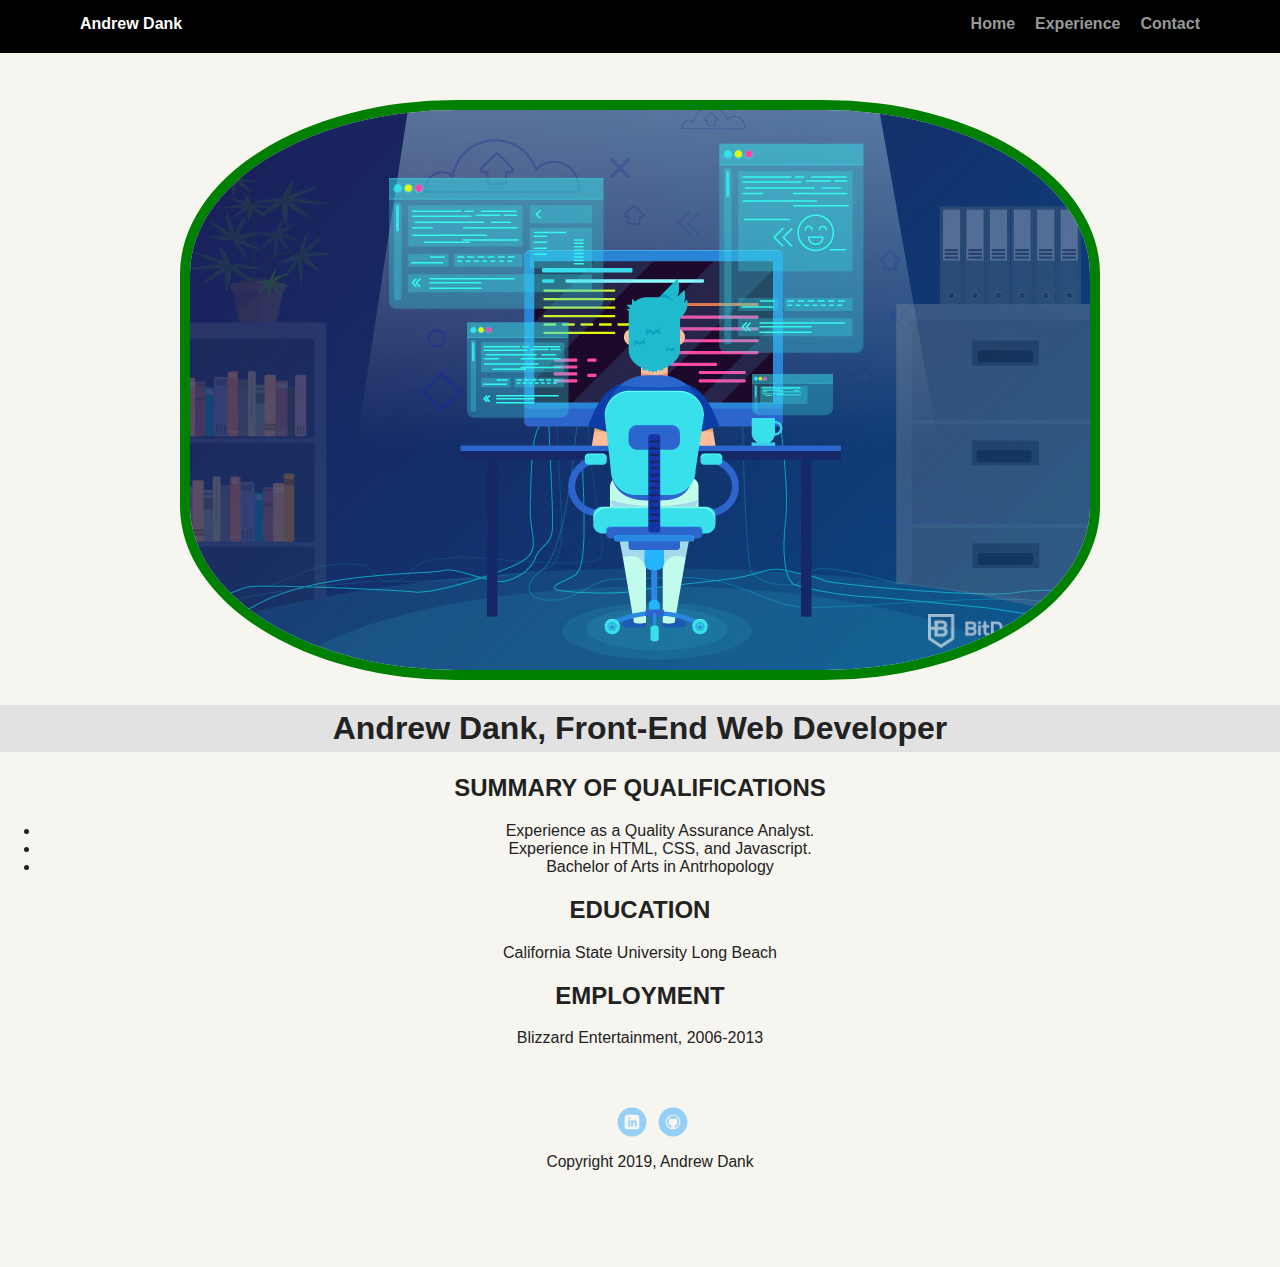
==== experience.html @ 9859577b "Made some paragraphs" ====
<!DOCTYPE HTML>

<html>

<head>
    <title>Andrew Dank's Resume</title>
    <link rel="stylesheet" href="styles.css">
</head>

<body>
    <nav>
        <ul class="nav">
            <li class="name">Andrew Dank</li>
            <li><a href="index.html">Home</a></li>
            <li><a href="experience.html">Experience</a></li>
            <li><a href="#">Contact</a></li>
        </ul>
    </nav>

    <img src="/images/webdeveloper.jpg" alt="Picture of a web developer" class="main-image">
    <h1 class="experience-title">Andrew Dank, Front-End Web Developer</h1>
    <h2 class="experience-section-title">Summary of Qualifications</h2>
    <ul>
        <li>Experience as a Quality Assurance Analyst.</li>
        <li>Experience in HTML, CSS, and Javascript.</li>
        <li>Bachelor of Arts in Antrhopology</li>
    </ul>
    <h2 class="experience-section-title">Education</h2>
    <p>California State University Long Beach</p>
    <h2 class="experience-section-title">Employment</h2>
    <p>Blizzard Entertainment, 2006-2013</p>

    <footer>
        <ul>
            <li><a href="https://www.linkedin.com/in/andrew-dank-93144074/" class="social linkedin">LinkedIn</a></li>
            <li><a href="https://github.com/AndrewD570-cmd" class="social github">Github</a></li>
        </ul>
        <p class="copyright">Copyright 2019, Andrew Dank</p>
    </footer>

</body>

</html>
---- styles.css ----
/* Look up css properties on: https://css-tricks.com/almanac */

/* Global Layout Set-up */
* { 
  box-sizing: border-box;
}

  
body {
  margin: 0;
  padding: 0;
  text-align: center;
  font-family: 'Roboto', sans-serif;
  color: #222;
  background: #f7f5f0;
}
/* Link Styles */

a {
  text-decoration: none;
  color: #999;
}
a:hover {
  color: #6633ff;
}

/* Section Styles */

h1.experience-title {
  background-color: #e2e2e2;
  padding: 5px;

}
/* The following makes the text in <h2> uppercase */
.card-title {
  text-align: center;
  border: solid black 3px;
  border-radius: 10px;
  margin-top: 50px;
}

h2.experience-section-title {
  text-transform: uppercase;
}

.main-image {
  border: solid 10px green;
  border-radius: 30%;
  margin-top: 100px;
}

.bluetext h1 {
  color: blue;
}

    nav {
  width: 100%;
  background: black;
  min-height: 30px;
  padding: 10px;
  position: fixed;
  text-align: center;
}
.nav {
  display: flex;
  justify-content: space-around;
  font-weight: 700;
  list-style-type: none;
  margin: 0 auto;
  padding: 0;
}

.nav .name {
    display: block;
    margin-right: auto;
    color: white;
}
.nav li {
  padding: 5px 10px 10px 10px;
}
.nav a {
  transition: all .5s;
}
.nav a:hover {
  color: white
}

header {
  text-align: center;
  background: url('images/rsz_lbbeacon.jpg') no-repeat top center ;
  background-size: cover;
  overflow: hidden;
  padding-top: 60px;
}
header {
  line-height: 1.5;
}
header .profile-image {
  margin-top: 50px;
  width: 150px;
  height: 150px;
  border-radius: 50%;
  border: 3px solid white;
  transition: all .5s;
}
header .profile-image:hover {
  transform: scale(1.2) rotate(5deg);
}
.tag {
  background-color: #efefef;
  color: black;
  padding: 10px;
  border-radius: 5px;
  display: table;
  margin: 10px auto;
} 
.location {
  background-color: #222;
  color: yellow;
}
article {
  margin: 30px;
  padding: 20px 40px 40px;
  max-width: 500px;
  text-align: left;
  background: #fff;
  border-bottom: 4px solid #ccc;
  border-radius: 6px;
  transition: all .5s;
}
.card:hover {
  border-color: #ff99ff;
}

ul.skills {
  padding: 0;
  text-align: center;
}

.skills li {
  border-radius: 6px;
  display: inline-block;
  background: #ff9904;
  color: white;
  padding: 5px 10px;
  margin: 2px;
}

.skills li:nth-child(odd) {
  background: #0399ff;
}

footer {
  width: 100%;
  min-height: 30px;
  padding: 20px 0 40px 20px;
}

footer .copyright {
  top: -8px;
  font-size: .75em;
}

footer ul {
  list-style-type: none;
  margin: 0;
  padding: 0;
}

footer ul li {
  display: inline-block;
}

a.social {
  display: inline-block;
  text-indent: -9999px;
  margin-left: 5px;
  width: 30px;
  height: 30px;
  background-size: 30px 30px;
  opacity: .4;
  transition: all .5s;
}
a.twitter {
  background-image: url(images/twitter.svg);
}
a.linkedin {
  background-image: url(images/linkedin.svg);
}
a.github {
  background-image: url(images/github.svg);
}
a.social:hover {
  opacity: 1;
}
.clearfix {
  clear: both;
}

/* Styles for larger screens */
@media screen and (min-width: 720px) {
  
  .flex {
      display: -ms-flexbox;      /* TWEENER - IE 10 */
      display: flex; 
      max-width: 1200px;
      -ms-flex-pack: distribute;
      justify-content: space-around;
      margin: 0 auto;
  }

  header {
    min-height: 470px;
  }

  .nav {
    max-width: 1200px;
    padding: 0 30px;
  }


  main {
    padding-top: 20px;
  }

  main p {
    line-height: 1.6em;
  }

  footer {
    font-size: 1.3em;
    max-width: 1200px;
    margin: 40px auto;
  }

 

}
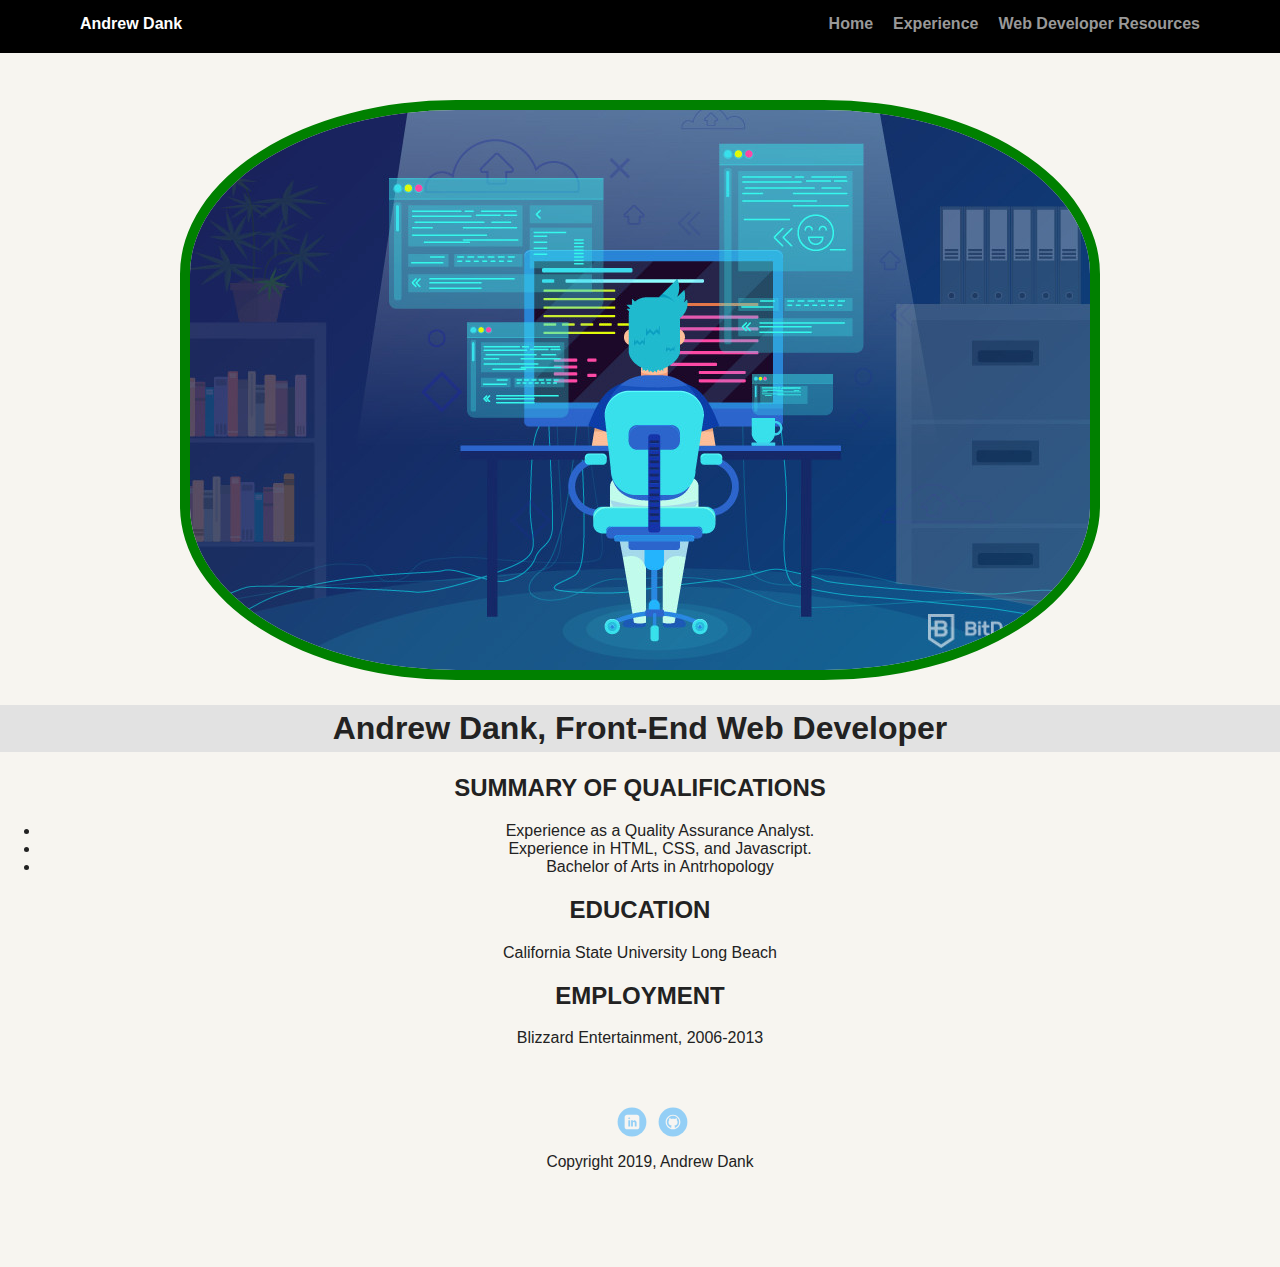
==== commit 4b4698f1: "Created a new section" ====
--- a/experience.html
+++ b/experience.html
@@ -13,7 +13,7 @@
             <li class="name">Andrew Dank</li>
             <li><a href="index.html">Home</a></li>
             <li><a href="experience.html">Experience</a></li>
-            <li><a href="#">Contact</a></li>
+            <li><a href="resources.html">Web Developer Resources</a></li>
         </ul>
     </nav>
 
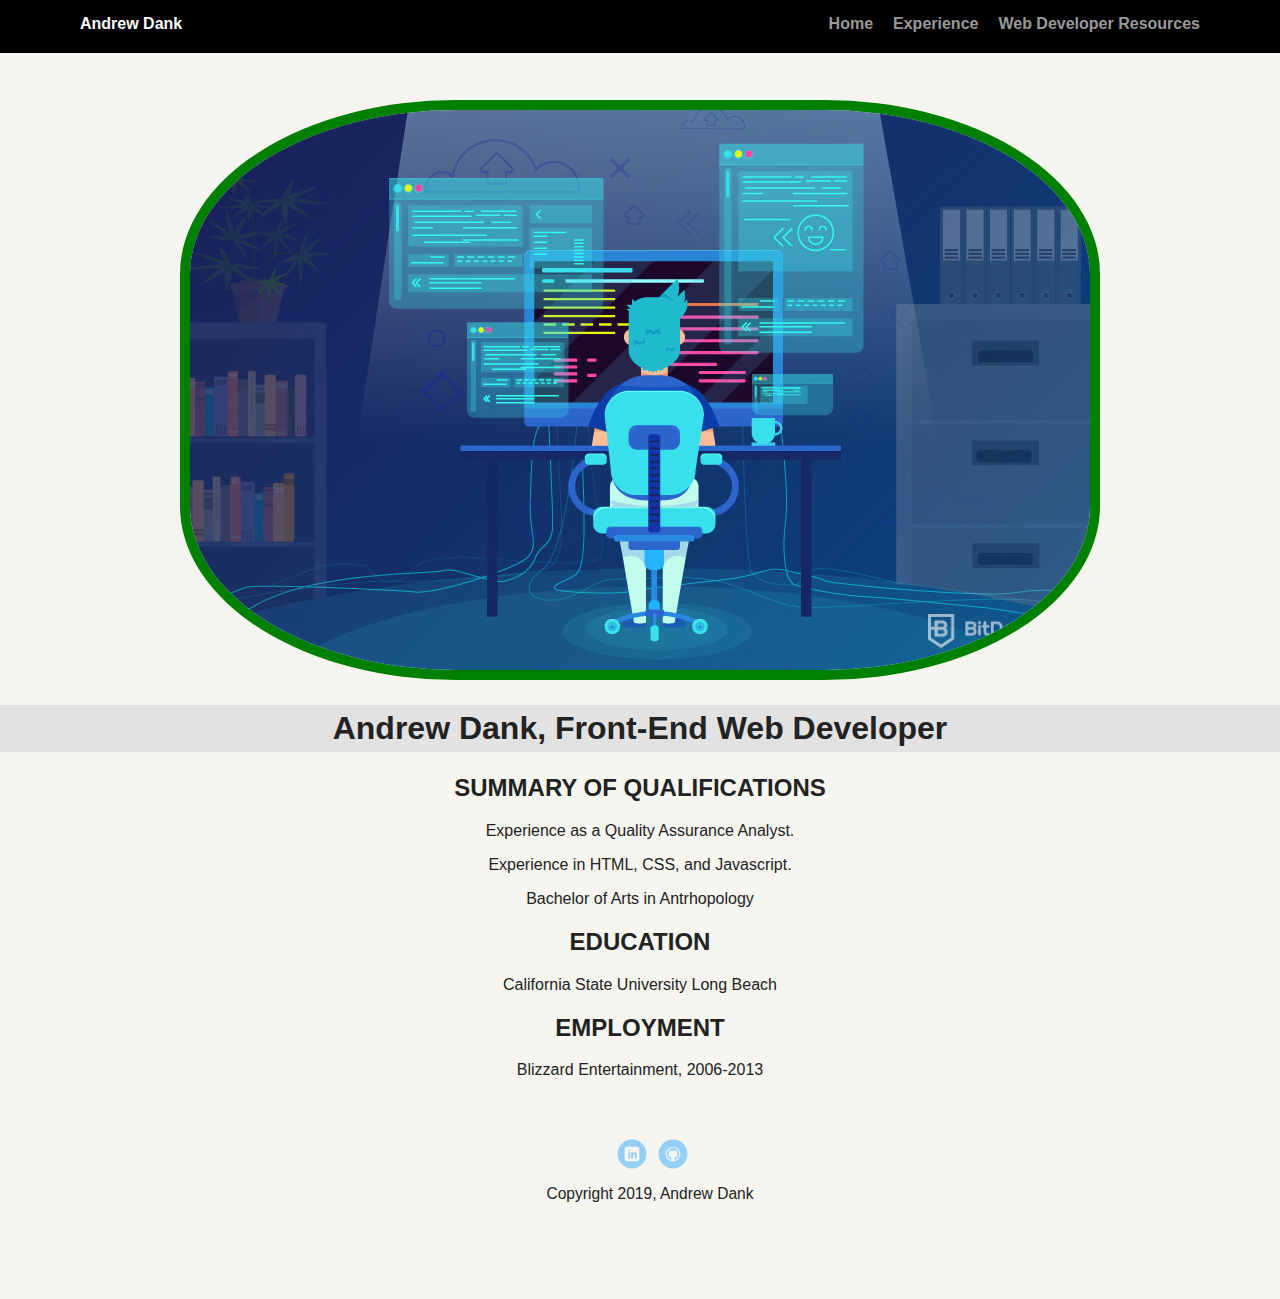
==== commit bea5de16: "Changed lists to paragraphs" ====
--- a/experience.html
+++ b/experience.html
@@ -1,9 +1,9 @@
 <!DOCTYPE HTML>
 
-<html>
+<html lang="en">
 
 <head>
-    <title>Andrew Dank's Resume</title>
+    <title>Andrew Dank's Experience</title>
     <link rel="stylesheet" href="styles.css">
 </head>
 
@@ -17,18 +17,19 @@
         </ul>
     </nav>
 
-    <img src="/images/webdeveloper.jpg" alt="Picture of a web developer" class="main-image">
-    <h1 class="experience-title">Andrew Dank, Front-End Web Developer</h1>
-    <h2 class="experience-section-title">Summary of Qualifications</h2>
-    <ul>
-        <li>Experience as a Quality Assurance Analyst.</li>
-        <li>Experience in HTML, CSS, and Javascript.</li>
-        <li>Bachelor of Arts in Antrhopology</li>
-    </ul>
-    <h2 class="experience-section-title">Education</h2>
-    <p>California State University Long Beach</p>
-    <h2 class="experience-section-title">Employment</h2>
-    <p>Blizzard Entertainment, 2006-2013</p>
+
+    <section>
+        <img src="/images/webdeveloper.jpg" alt="Picture of a web developer" class="main-image">
+        <h1 class="experience-title">Andrew Dank, Front-End Web Developer</h1>
+        <h2 class="experience-section-title">Summary of Qualifications</h2>
+        <p>Experience as a Quality Assurance Analyst.</p>
+        <p>Experience in HTML, CSS, and Javascript.</p>
+        <p>Bachelor of Arts in Antrhopology</p>
+        <h2 class="experience-section-title">Education</h2>
+        <p>California State University Long Beach</p>
+        <h2 class="experience-section-title">Employment</h2>
+        <p>Blizzard Entertainment, 2006-2013</p>
+    </section>
 
     <footer>
         <ul>
--- a/styles.css
+++ b/styles.css
@@ -29,7 +29,15 @@
 h1.experience-title {
   background-color: #e2e2e2;
   padding: 5px;
-
+}
+
+
+  a.links {
+  font-weight: bold;
+  color: black;
+  font-family: 'Roboto', sans-serif;
+  text-align: center;
+  
 }
 /* The following makes the text in <h2> uppercase */
 .card-title {
@@ -99,8 +107,8 @@
   margin-top: 50px;
   width: 150px;
   height: 150px;
-  border-radius: 50%;
-  border: 3px solid white;
+  border-radius: 90%; /* changed the border-radius and the border properties for exceeds expectations. */
+  border: 20px none black;
   transition: all .5s;
 }
 header .profile-image:hover {
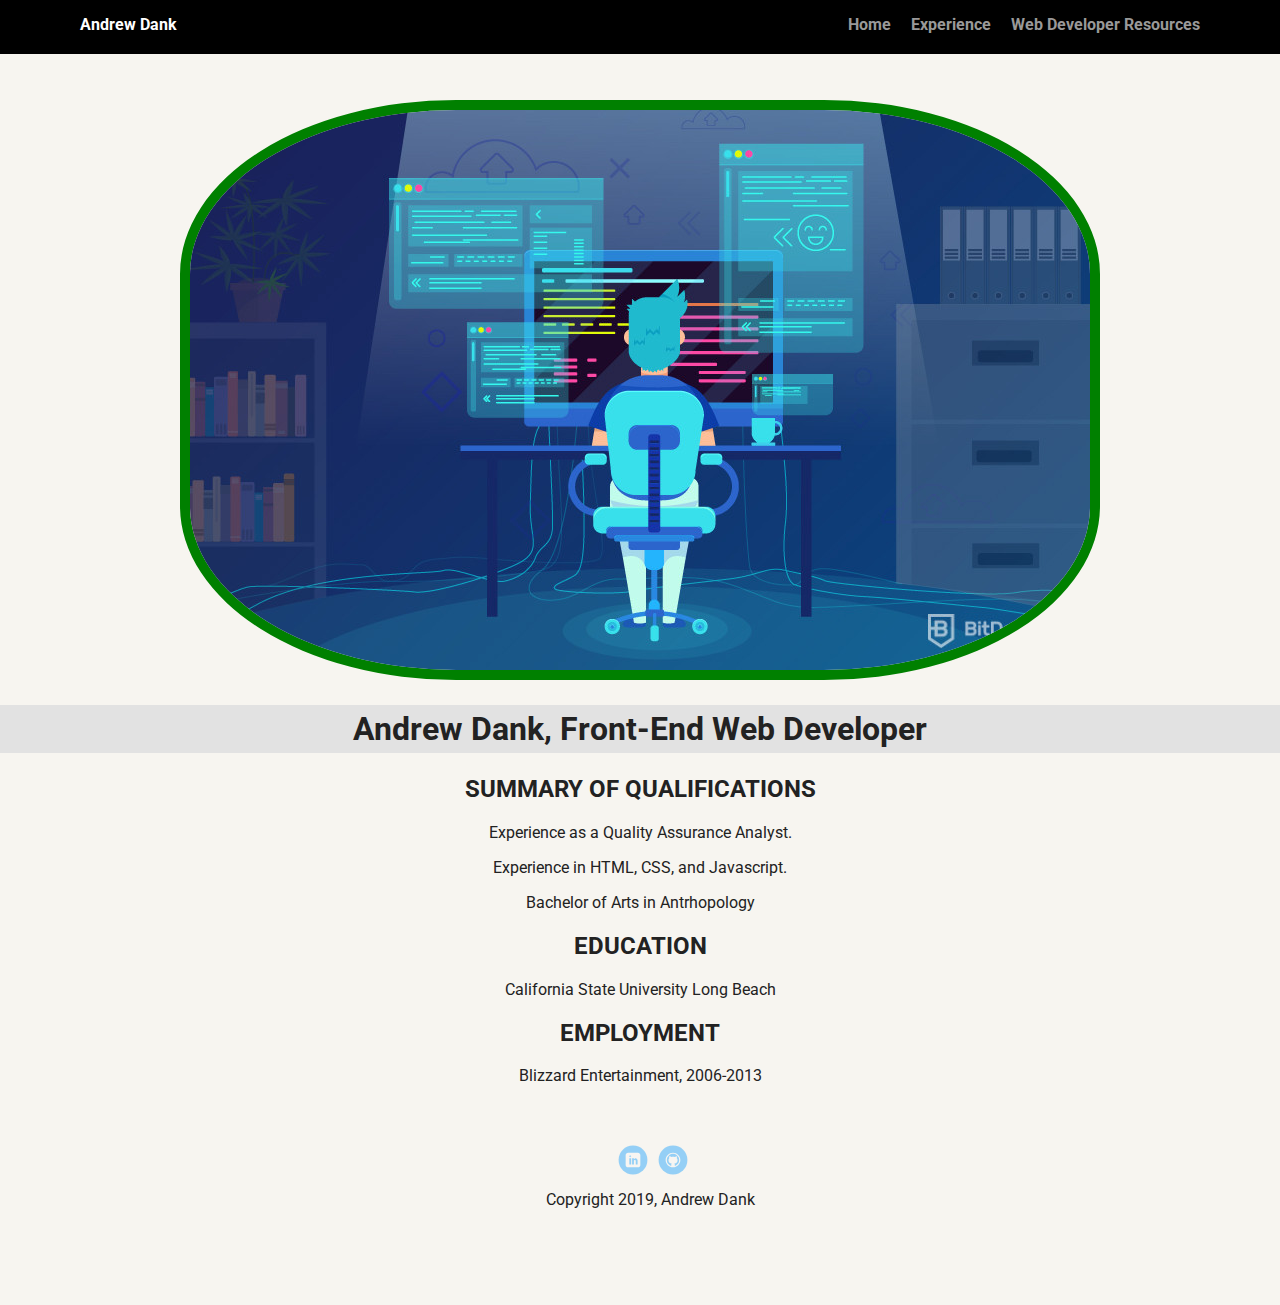
==== commit f3bfce2e: "Change the headers on the files" ====
--- a/experience.html
+++ b/experience.html
@@ -2,10 +2,13 @@
 
 <html lang="en">
 
-<head>
-    <title>Andrew Dank's Experience</title>
-    <link rel="stylesheet" href="styles.css">
-</head>
+    <head>
+        <meta charset="utf-8">
+        <title>Andrew Dank's Experience Page</title>
+        <meta name="viewport" content="width=device-width, initial-scale=1.0">
+        <link rel="stylesheet" href="styles.css">
+        <link href="https://fonts.googleapis.com/css?family=Muli%7CRoboto:400,300,500,700,900" rel="stylesheet">
+      </head>
 
 <body>
     <nav>
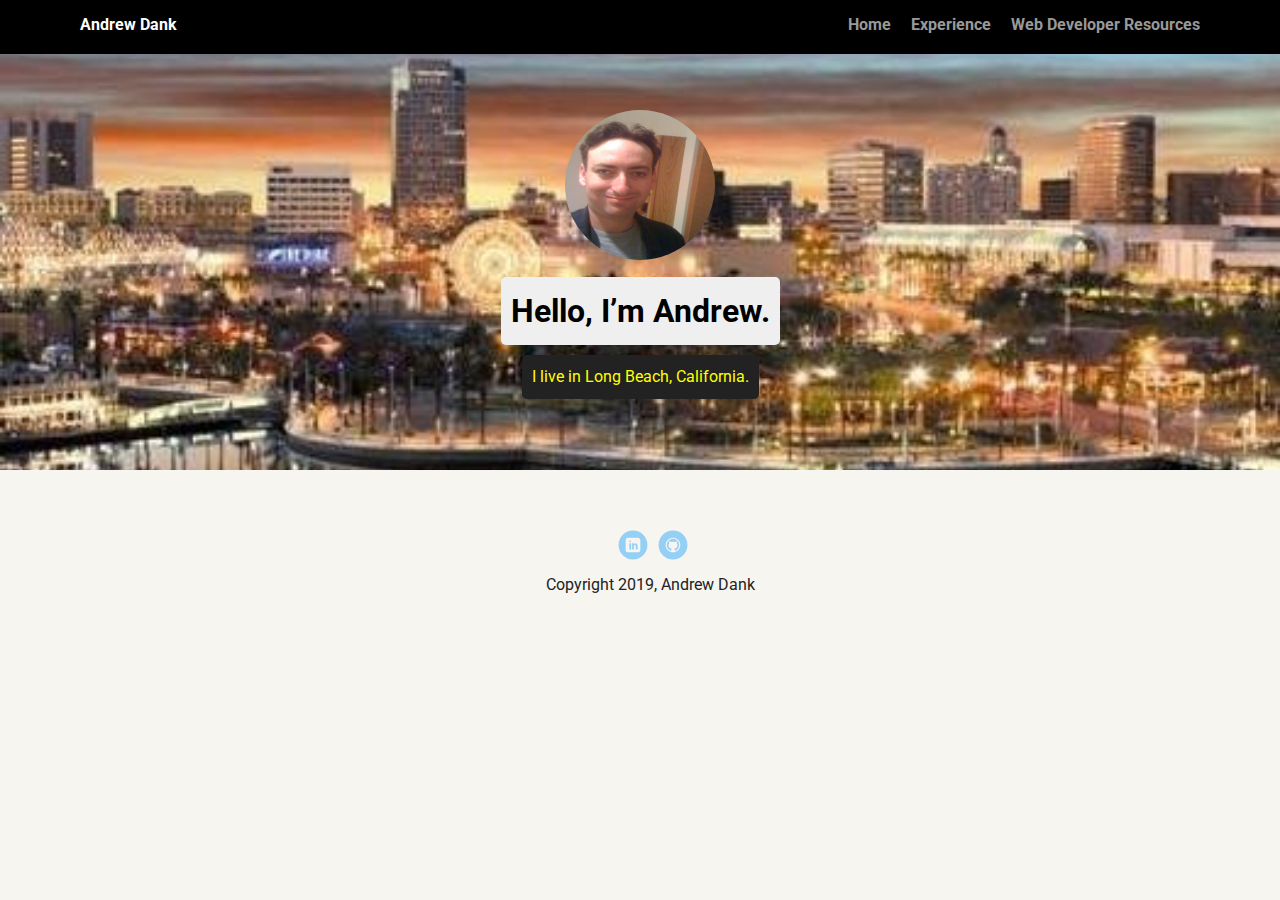
==== commit f255f69c: "Changing the experience.html" ====
--- a/experience.html
+++ b/experience.html
@@ -2,13 +2,13 @@
 
 <html lang="en">
 
-    <head>
-        <meta charset="utf-8">
-        <title>Andrew Dank's Experience Page</title>
-        <meta name="viewport" content="width=device-width, initial-scale=1.0">
-        <link rel="stylesheet" href="styles.css">
-        <link href="https://fonts.googleapis.com/css?family=Muli%7CRoboto:400,300,500,700,900" rel="stylesheet">
-      </head>
+<head>
+    <meta charset="utf-8">
+    <title>Andrew Dank's Experience Page</title>
+    <meta name="viewport" content="width=device-width, initial-scale=1.0">
+    <link rel="stylesheet" href="styles.css">
+    <link href="https://fonts.googleapis.com/css?family=Muli%7CRoboto:400,300,500,700,900" rel="stylesheet">
+</head>
 
 <body>
     <nav>
@@ -21,18 +21,11 @@
     </nav>
 
 
-    <section>
-        <img src="/images/webdeveloper.jpg" alt="Picture of a web developer" class="main-image">
-        <h1 class="experience-title">Andrew Dank, Front-End Web Developer</h1>
-        <h2 class="experience-section-title">Summary of Qualifications</h2>
-        <p>Experience as a Quality Assurance Analyst.</p>
-        <p>Experience in HTML, CSS, and Javascript.</p>
-        <p>Bachelor of Arts in Antrhopology</p>
-        <h2 class="experience-section-title">Education</h2>
-        <p>California State University Long Beach</p>
-        <h2 class="experience-section-title">Employment</h2>
-        <p>Blizzard Entertainment, 2006-2013</p>
-    </section>
+    <header>
+        <img src="images/Andrew.jpeg" alt="Picture of Andrew Dank" class="profile-image">
+        <h1 class="tag name">Hello, I’m Andrew.</h1>
+        <p class="tag location">I live in Long Beach, California.</p>
+    </header>
 
     <footer>
         <ul>
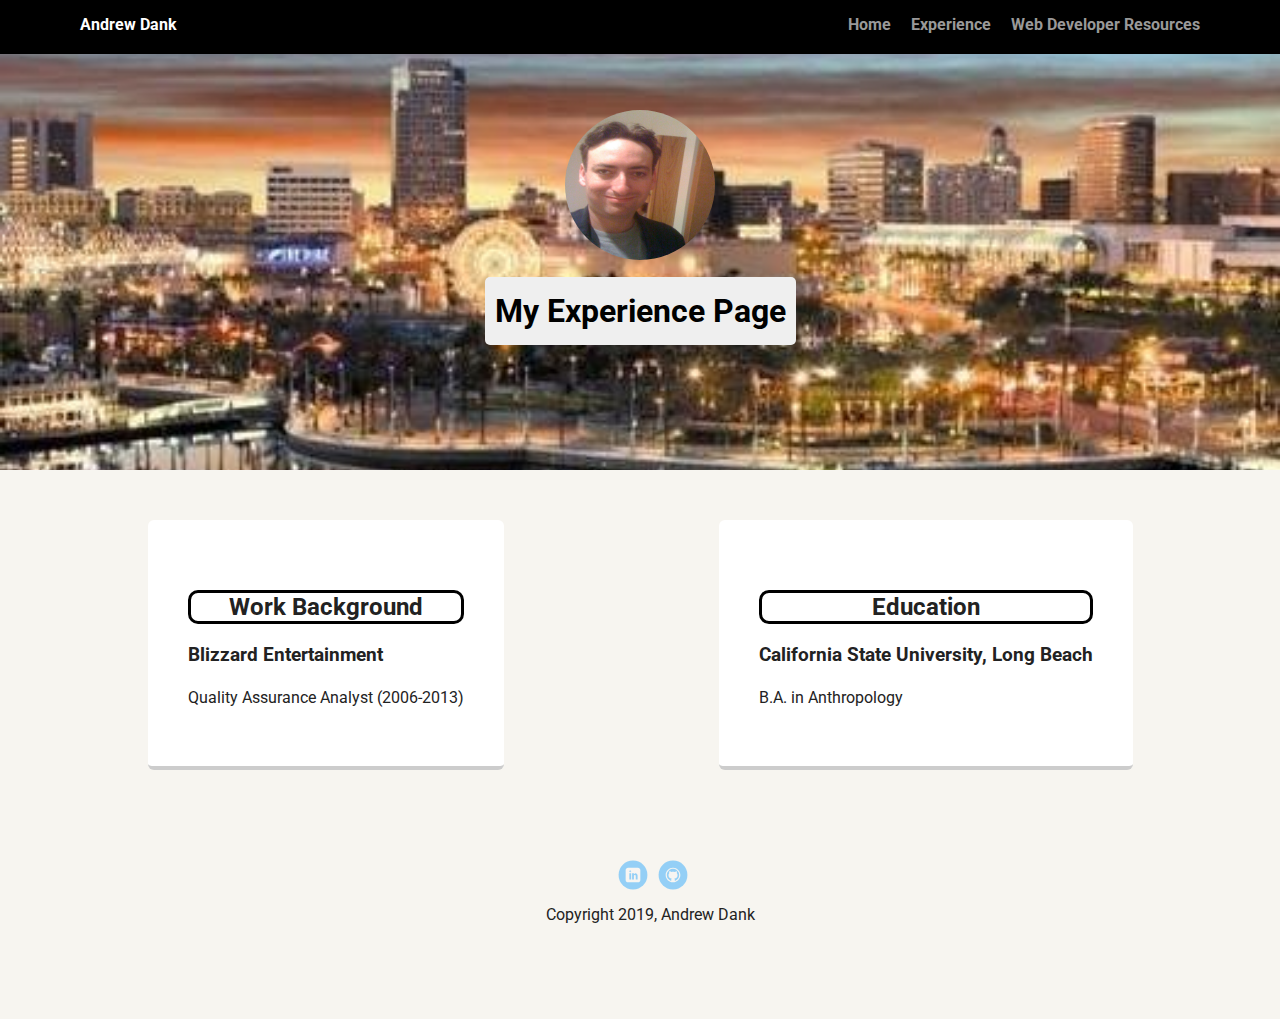
==== commit ee861d55: "Reformated experience.html and resources.html" ====
--- a/experience.html
+++ b/experience.html
@@ -23,9 +23,25 @@
 
     <header>
         <img src="images/Andrew.jpeg" alt="Picture of Andrew Dank" class="profile-image">
-        <h1 class="tag name">Hello, I’m Andrew.</h1>
-        <p class="tag location">I live in Long Beach, California.</p>
+        <h1 class="tag name">My Experience Page</h1>
     </header>
+
+    <main class="flex">
+        <article>
+            <h2 class="card-title">Work Background</h2>
+            <h3>Blizzard Entertainment</h3>
+            <p>Quality Assurance Analyst (2006-2013)</p>
+        </article>
+
+        <article>
+            <h2 class="card-title">Education</h2>
+            <h3>California State University, Long Beach</h3>
+            <p>B.A. in Anthropology</p>
+        </article>
+
+
+
+    </main>
 
     <footer>
         <ul>
